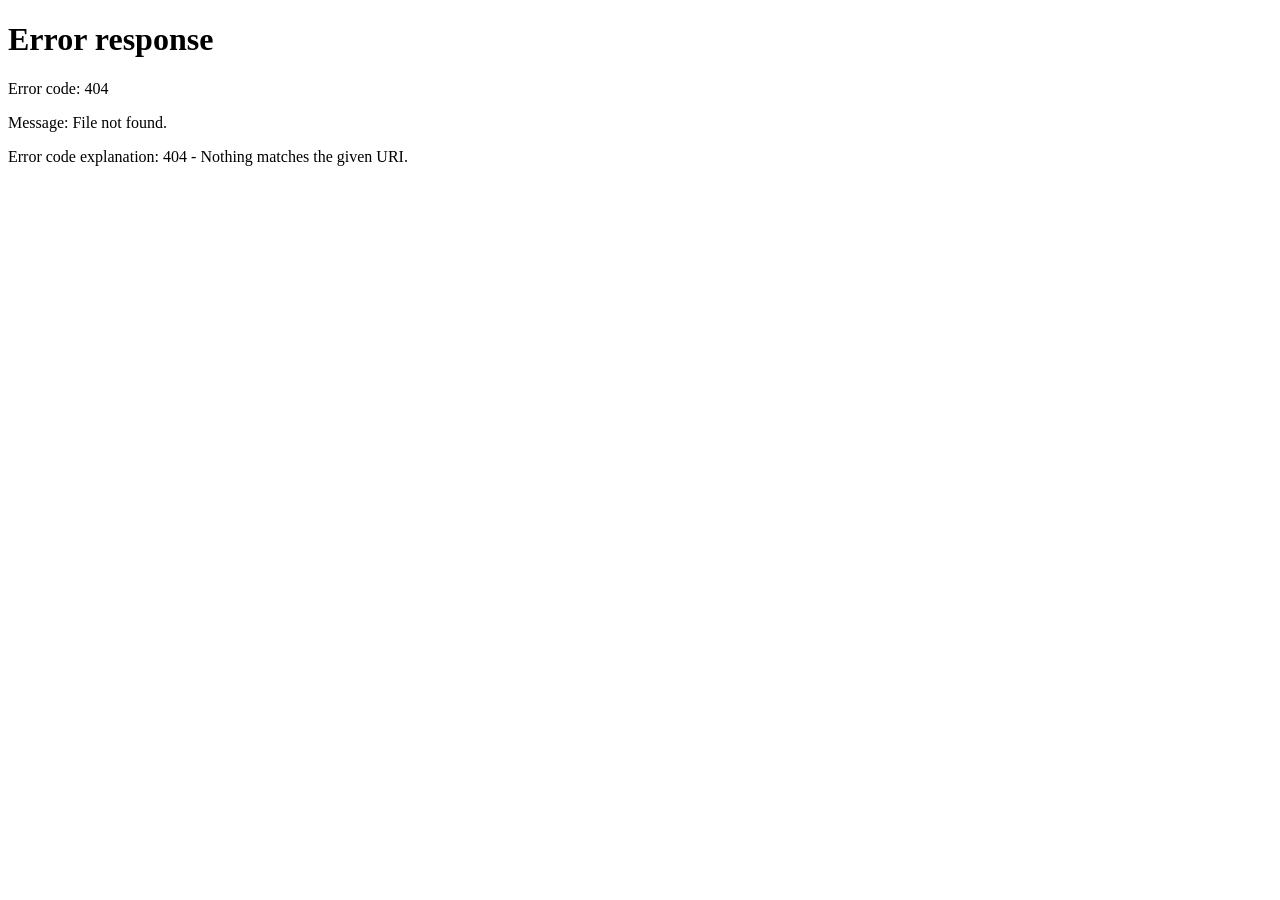
==== admin/src/pages/alunos.html @ ab6d7f6a "Novas telas e rotas(admin)" ====
<!DOCTYPE html>
<html lang="pt-pt">
<head>
    <meta charset="UTF-8">
    <meta name="viewport" content="width=device-width, initial-scale=1.0">
    <link rel="icon" href="../../../assets/imagens/k-logo1.png">
    <title>KORE - Alunos</title>
    <link href="https://fonts.googleapis.com/css2?family=DM+Sans:wght@400;500;600&family=DM+Mono:wght@400;500&display=swap" rel="stylesheet">
    <link rel="stylesheet" href="../css/global.css">
    <link rel="stylesheet" href="../css/alunos.css">
</head>
<body>

    <!-- SIDEBAR -->
    <aside class="sidebar">
        <div class="sidebar-logo">
            <img src="../../../assets/imagens/k-logo.png" alt="KORE" class="sidebar-k-logo">
            <div>
                <div class="brand-name">KORE</div>
                <div class="brand-sub">Administração</div>
            </div>
        </div>

        <nav class="sidebar-nav">
            <a class="nav-item" href="dashboard.html">
                <svg fill="none" stroke="currentColor" stroke-width="1.8" viewBox="0 0 24 24">
                    <rect x="3" y="3" width="7" height="7" rx="1.5"/><rect x="14" y="3" width="7" height="7" rx="1.5"/>
                    <rect x="3" y="14" width="7" height="7" rx="1.5"/><rect x="14" y="14" width="7" height="7" rx="1.5"/>
                </svg>
                Dashboard Geral
            </a>
            <a class="nav-item" href="cursos.html">
                <svg fill="none" stroke="currentColor" stroke-width="1.8" viewBox="0 0 24 24">
                    <path d="M4 19.5A2.5 2.5 0 016.5 17H20"/><path d="M6.5 2H20v20H6.5A2.5 2.5 0 014 19.5v-15A2.5 2.5 0 016.5 2z"/>
                </svg>
                Cursos
            </a>
            <a class="nav-item" href="categorias.html">
                <svg fill="none" stroke="currentColor" stroke-width="1.8" viewBox="0 0 24 24">
                    <path d="M20.59 13.41l-7.17 7.17a2 2 0 01-2.83 0L2 12V2h10l8.59 8.59a2 2 0 010 2.82z"/><line x1="7" y1="7" x2="7.01" y2="7"/>
                </svg>
                Categorias
            </a>
            <a class="nav-item" href="regras.html">
                <svg fill="none" stroke="currentColor" stroke-width="1.8" viewBox="0 0 24 24">
                    <circle cx="12" cy="12" r="3"/><path d="M19.07 4.93a10 10 0 010 14.14M4.93 4.93a10 10 0 000 14.14"/>
                </svg>
                Regras de CH
            </a>
            <a class="nav-item active" href="alunos.html">
                <svg fill="none" stroke="currentColor" stroke-width="1.8" viewBox="0 0 24 24">
                    <path d="M17 21v-2a4 4 0 00-4-4H5a4 4 0 00-4 4v2"/><circle cx="9" cy="7" r="4"/>
                    <path d="M23 21v-2a4 4 0 00-3-3.87"/><path d="M16 3.13a4 4 0 010 7.75"/>
                </svg>
                Alunos
            </a>
            <a class="nav-item" href="atividades.html">
                <svg fill="none" stroke="currentColor" stroke-width="1.8" viewBox="0 0 24 24">
                    <path d="M9 12h6M9 16h6M7 4H5a2 2 0 00-2 2v14a2 2 0 002 2h14a2 2 0 002-2V6a2 2 0 00-2-2h-2"/>
                    <path d="M9 4h6v4H9V4z"/>
                </svg>
                Atividades
            </a>
            <a class="nav-item" href="auditoria.html">
                <svg fill="none" stroke="currentColor" stroke-width="1.8" viewBox="0 0 24 24">
                    <path d="M12 22s8-4 8-10V5l-8-3-8 3v7c0 6 8 10 8 10z"/>
                </svg>
                Auditoria
            </a>
        </nav>

        <div class="sidebar-footer">
            <div class="nav-item" onclick="logout()" style="color:#ef4444">
                <svg fill="none" stroke="currentColor" stroke-width="1.8" viewBox="0 0 24 24">
                    <path d="M17 16l4-4m0 0l-4-4m4 4H7m6 4v1a2 2 0 01-2 2H5a2 2 0 01-2-2V7a2 2 0 012-2h6a2 2 0 012 2v1"/>
                </svg>
                Sair
            </div>
        </div>
    </aside>

    <!-- MAIN -->
    <div class="main">

        <!-- TOPBAR -->
        <header class="topbar">
            <div class="topbar-user">
                <span class="user-name" id="userName">Carregando...</span>
                <span class="user-email" id="userEmail"></span>
            </div>
                    <path d="M17 16l4-4m0 0l-4-4m4 4H7m6 4v1a2 2 0 01-2 2H5a2 2 0 01-2-2V7a2 2 0 012-2h6a2 2 0 012 2v1"/>
        </header>

        <!-- CONTENT -->
        <main class="content">
            <div class="page-header">
                <div>
                    <h1 class="page-title">Alunos</h1>
                    <p class="page-subtitle">Gerencie os alunos cadastrados</p>
                </div>
                <button class="btn-novo" onclick="abrirModal()">
                    <svg fill="none" stroke="currentColor" stroke-width="2" viewBox="0 0 24 24" width="16" height="16">
                        <path d="M12 5v14M5 12h14"/>
                    </svg>
                    Novo Aluno
                </button>
            </div>

            <!-- BUSCA -->
            <div class="card busca-card">
                <div class="busca-wrapper">
                    <svg fill="none" stroke="currentColor" stroke-width="1.8" viewBox="0 0 24 24" class="busca-icon">
                        <circle cx="11" cy="11" r="8"/><path d="M21 21l-4.35-4.35"/>
                    </svg>
                    <input type="text" id="campoBusca" class="busca-input" placeholder="Buscar por nome, matrícula ou email..." oninput="buscar()">
                </div>
            </div>

            <!-- TABELA -->
            <div class="card">
                <table class="tabela">
                    <thead>
                        <tr>
                            <th>Nome</th>
                            <th>Matrícula</th>
                            <th>Curso</th>
                            <th>Email</th>
                            <th>Ações</th>
                        </tr>
                    </thead>
                    <tbody id="tabelaBody">
                        <tr>
                            <td colspan="5" class="loading-cell">
                                <div class="skeleton skeleton-text" style="width:40%;margin:0 auto"></div>
                            </td>
                        </tr>
                    </tbody>
                </table>
            </div>
        </main>
    </div>

    <!-- MODAL NOVO/EDITAR ALUNO -->
    <div class="modal-overlay" id="modalOverlay" onclick="fecharModal()"></div>
    <div class="modal" id="modal">
        <div class="modal-header">
            <h3 id="modalTitulo">Novo Aluno</h3>
            <button class="modal-close" onclick="fecharModal()">
                <svg fill="none" stroke="currentColor" stroke-width="2" viewBox="0 0 24 24" width="18" height="18">
                    <path d="M18 6L6 18M6 6l12 12"/>
                </svg>
            </button>
        </div>
        <div class="modal-body">
            <div class="form-group">
                <label class="form-label">Nome completo</label>
                <input type="text" id="inputNome" class="form-input" placeholder="Ex: Ana Costa">
            </div>
            <div class="form-group">
                <label class="form-label">Matrícula</label>
                <input type="text" id="inputMatricula" class="form-input" placeholder="Ex: 2021001">
            </div>
            <div class="form-group">
                <label class="form-label">Email</label>
                <input type="email" id="inputEmail" class="form-input" placeholder="Ex: ana@email.com">
            </div>
            <div class="form-group">
                <label class="form-label">Curso</label>
                <input type="text" id="inputCurso" class="form-input" placeholder="Ex: Ciência da Computação">
            </div>
        </div>
        <div class="modal-footer">
            <button class="btn-cancelar" onclick="fecharModal()">Cancelar</button>
            <button class="btn-salvar" id="btnSalvar" onclick="salvarAluno()">Salvar</button>
        </div>
    </div>

    <!-- TOAST -->
    <div class="toast" id="toast">
        <svg fill="none" stroke="currentColor" stroke-width="2" viewBox="0 0 24 24" width="16" height="16">
            <path d="M20 6L9 17l-5-5"/>
        </svg>
        <span id="toastMsg">Atualizando...</span>
    </div>

    <script src="../js/api.js"></script>
    <script src="../js/auth.js"></script>
    <script src="../js/components.js"></script>
    <script src="../js/alunos.js"></script>

</body>
</html>
---- admin/src/css/global.css ----
*, *::before, *::after { box-sizing: border-box; margin: 0; padding: 0; }

:root {
    --brand: #00B7B8;
    --brand-dark: #00999a;
    --brand-light: #e6f9f9;
    --bg: #f4f6f9;
    --surface: #ffffff;
    --sidebar-bg: #0f1923;
    --sidebar-text: #8a9ab0;
    --text-primary: #1a2332;
    --text-secondary: #64748b;
    --text-muted: #94a3b8;
    --border: #e8edf3;
    --pending-bg: #fff8e6;
    --pending-color: #d97706;
    --approved-bg: #e8faf2;
    --approved-color: #059669;
    --rejected-bg: #fef0f0;
    --rejected-color: #dc2626;
    --total-bg: #eff6ff;
    --total-color: #3b82f6;
    --hours-bg: #f5f3ff;
    --hours-color: #7c3aed;
    --students-bg: #eef2ff;
    --students-color: #4f46e5;
    --sidebar-width: 240px;
    --radius: 12px;
}

body {
    font-family: 'DM Sans', sans-serif;
    background: var(--bg);
    color: var(--text-primary);
    display: flex;
    min-height: 100vh;
}

/* ── SIDEBAR ── */
.sidebar {
    width: var(--sidebar-width);
    background: var(--sidebar-bg);
    display: flex;
    flex-direction: column;
    position: fixed;
    top: 0; left: 0; bottom: 0;
    z-index: 100;
}

.sidebar-logo {
    padding: 24px;
    border-bottom: 1px solid rgba(255,255,255,0.06);
    display: flex;
    align-items: center;
    gap: 12px;
}

.sidebar-k-logo {
    width: 36px;
    height: 36px;
    object-fit: contain;
    flex-shrink: 0;
}

.sidebar-logo .brand-name {
    font-size: 18px;
    font-weight: 600;
    color: #fff;
    letter-spacing: 2px;
    line-height: 1.2;
}

.sidebar-logo .brand-sub {
    font-size: 11px;
    color: var(--sidebar-text);
    letter-spacing: 0.5px;
    margin-top: 1px;
}

.sidebar-nav {
    flex: 1;
    padding: 20px 12px;
    display: flex;
    flex-direction: column;
    gap: 4px;
    overflow-y: auto;
}

.nav-item {
    display: flex;
    align-items: center;
    gap: 10px;
    padding: 10px 12px;
    border-radius: 8px;
    color: var(--sidebar-text);
    text-decoration: none;
    font-size: 14px;
    font-weight: 500;
    transition: background 0.15s, color 0.15s;
    cursor: pointer;
}

.nav-item:hover {
    background: rgba(255,255,255,0.06);
    color: #fff;
}

.nav-item.active {
    background: rgba(0, 183, 184, 0.15);
    color: var(--brand);
}

.nav-item svg {
    width: 18px;
    height: 18px;
    flex-shrink: 0;
}

.sidebar-footer {
    padding: 16px 12px;
    border-top: 1px solid rgba(255,255,255,0.06);
}

/* ── MAIN ── */
.main {
    margin-left: var(--sidebar-width);
    flex: 1;
    display: flex;
    flex-direction: column;
    min-height: 100vh;
}

/* ── TOPBAR ── */
.topbar {
    background: var(--surface);
    border-bottom: 1px solid var(--border);
    padding: 0 32px;
    height: 64px;
    display: flex;
    align-items: center;
    justify-content: space-between;
    position: sticky;
    top: 0;
    z-index: 50;
}

.topbar-user .user-name {
    font-size: 15px;
    font-weight: 600;
    color: var(--text-primary);
    line-height: 1.3;
    display: block;
}

.topbar-user .user-email {
    font-size: 13px;
    color: var(--text-secondary);
}

.btn-logout {
    display: flex;
    align-items: center;
    gap: 6px;
    background: none;
    border: none;
    color: var(--text-secondary);
    font-size: 14px;
    font-family: 'DM Sans', sans-serif;
    font-weight: 500;
    cursor: pointer;
    padding: 8px 12px;
    border-radius: 8px;
    transition: background 0.15s, color 0.15s;
}

.btn-logout:hover {
    background: var(--bg);
    color: var(--text-primary);
}

.btn-logout svg { width: 16px; height: 16px; }

/* ── CONTENT ── */
.content {
    padding: 32px;
    flex: 1;
}

.page-title {
    font-size: 26px;
    font-weight: 600;
    color: var(--text-primary);
    margin-bottom: 4px;
}

.page-subtitle {
    font-size: 14px;
    color: var(--text-secondary);
    margin-bottom: 28px;
}

/* ── CARD ── */
.card {
    background: var(--surface);
    border: 1px solid var(--border);
    border-radius: var(--radius);
    overflow: hidden;
}

.card-header {
    padding: 20px 24px;
    border-bottom: 1px solid var(--border);
}

.card-header h2 {
    font-size: 16px;
    font-weight: 600;
    color: var(--text-primary);
}

/* ── SKELETON ── */
.skeleton {
    background: linear-gradient(90deg, #f0f0f0 25%, #e0e0e0 50%, #f0f0f0 75%);
    background-size: 200% 100%;
    animation: shimmer 1.4s infinite;
    border-radius: 6px;
}

@keyframes shimmer {
    0%   { background-position: 200% 0; }
    100% { background-position: -200% 0; }
}

/* ── EMPTY STATE ── */
.empty-state {
    text-align: center;
    padding: 48px 24px;
    color: var(--text-muted);
    font-size: 14px;
}

/* ── PAGE HEADER (título + botão de ação) ── */
.page-header {
    display: flex;
    align-items: flex-start;
    justify-content: space-between;
    margin-bottom: 28px;
}

.page-header .page-title    { margin-bottom: 4px; }
.page-header .page-subtitle { margin-bottom: 0; }

/* ── TABELA ── */
.tabela {
    width: 100%;
    border-collapse: collapse;
}

.tabela thead tr { border-bottom: 1px solid var(--border); }

.tabela th {
    padding: 14px 24px;
    text-align: left;
    font-size: 13px;
    font-weight: 600;
    color: var(--brand);
    white-space: nowrap;
}

.tabela td {
    padding: 18px 24px;
    font-size: 14px;
    color: var(--text-primary);
    border-bottom: 1px solid var(--border);
    vertical-align: middle;
}

.tabela tbody tr:last-child td { border-bottom: none; }
.tabela tbody tr:hover td { background: #fafbfc; }

.loading-cell {
    padding: 40px 24px !important;
    text-align: center;
}

.empty-table {
    text-align: center;
    padding: 48px 24px;
    color: var(--text-muted);
    font-size: 14px;
}

/* ── BOTÕES DE AÇÃO (editar/deletar) ── */
.acoes { display: flex; align-items: center; gap: 8px; }

.btn-acao {
    background: none;
    border: none;
    cursor: pointer;
    padding: 6px;
    border-radius: 6px;
    display: flex;
    align-items: center;
    justify-content: center;
    transition: background 0.15s;
}

.btn-acao svg { width: 17px; height: 17px; }
.btn-acao.editar  { color: var(--text-secondary); }
.btn-acao.editar:hover  { background: #f1f5f9; color: var(--text-primary); }
.btn-acao.deletar { color: #dc2626; }
.btn-acao.deletar:hover { background: #fef2f2; }

/* ── MODAL ── */
.modal-overlay {
    display: none;
    position: fixed;
    inset: 0;
    background: rgba(0,0,0,0.3);
    z-index: 200;
}

.modal {
    display: none;
    position: fixed;
    top: 50%;
    left: 50%;
    transform: translate(-50%, -50%);
    background: var(--surface);
    border-radius: var(--radius);
    width: 100%;
    max-width: 440px;
    z-index: 201;
    box-shadow: 0 20px 60px rgba(0,0,0,0.15);
}

.modal-overlay.open,
.modal.open { display: block; }

.modal-header {
    display: flex;
    align-items: center;
    justify-content: space-between;
    padding: 20px 24px;
    border-bottom: 1px solid var(--border);
}

.modal-header h3 {
    font-size: 16px;
    font-weight: 600;
    color: var(--text-primary);
}

.modal-close {
    background: none;
    border: none;
    cursor: pointer;
    color: var(--text-muted);
    padding: 4px;
    border-radius: 6px;
    display: flex;
    transition: background 0.15s;
}

.modal-close:hover { background: var(--bg); color: var(--text-primary); }

.modal-body {
    padding: 24px;
    display: flex;
    flex-direction: column;
    gap: 16px;
}

.form-group  { display: flex; flex-direction: column; gap: 6px; }

.form-label {
    font-size: 13px;
    font-weight: 600;
    color: var(--text-secondary);
}

.form-input {
    padding: 10px 14px;
    border: 1px solid var(--border);
    border-radius: 8px;
    font-size: 14px;
    font-family: 'DM Sans', sans-serif;
    color: var(--text-primary);
    transition: border-color 0.2s;
}

.form-input:focus { outline: none; border-color: var(--brand); }

.modal-footer {
    display: flex;
    justify-content: flex-end;
    gap: 10px;
    padding: 16px 24px;
    border-top: 1px solid var(--border);
}

.btn-cancelar {
    padding: 9px 18px;
    border: 1px solid var(--border);
    border-radius: 8px;
    background: var(--surface);
    font-size: 14px;
    font-family: 'DM Sans', sans-serif;
    font-weight: 500;
    color: var(--text-secondary);
    cursor: pointer;
    transition: background 0.15s;
}

.btn-cancelar:hover { background: var(--bg); }

.btn-salvar {
    padding: 9px 18px;
    border: none;
    border-radius: 8px;
    background: var(--brand);
    font-size: 14px;
    font-family: 'DM Sans', sans-serif;
    font-weight: 600;
    color: #fff;
    cursor: pointer;
    transition: background 0.15s;
}

.btn-salvar:hover { background: var(--brand-dark); }

/* ── TOAST ── */
.toast {
    position: fixed;
    bottom: 32px;
    left: 50%;
    transform: translateX(-50%) translateY(80px);
    background: #1a2332;
    color: #fff;
    padding: 10px 20px;
    border-radius: 8px;
    font-size: 14px;
    font-weight: 500;
    display: flex;
    align-items: center;
    gap: 8px;
    opacity: 0;
    transition: transform 0.3s, opacity 0.3s;
    z-index: 300;
}

.toast.show {
    transform: translateX(-50%) translateY(0);
    opacity: 1;
}
---- admin/src/css/alunos.css ----
/* ── BUSCA ── */
.busca-card {
    padding: 16px 20px;
    margin-bottom: 16px;
}

.busca-wrapper {
    display: flex;
    align-items: center;
    gap: 10px;
}

.busca-icon {
    width: 18px;
    height: 18px;
    color: var(--text-muted);
    flex-shrink: 0;
}

.busca-input {
    flex: 1;
    border: none;
    outline: none;
    font-size: 14px;
    font-family: 'DM Sans', sans-serif;
    color: var(--text-primary);
    background: transparent;
}

.busca-input::placeholder { color: var(--text-muted); }

/* ── BADGE MATRÍCULA ── */
.badge-matricula {
    display: inline-block;
    padding: 3px 10px;
    background: #eff6ff;
    color: #3b82f6;
    border-radius: 6px;
    font-size: 13px;
    font-family: 'DM Mono', monospace;
    font-weight: 500;
}

/* ── BOTÃO NOVO ALUNO ── */
.btn-novo {
    display: flex;
    align-items: center;
    gap: 8px;
    padding: 10px 20px;
    background: #3b82f6;
    color: #fff;
    border: none;
    border-radius: 8px;
    font-size: 14px;
    font-family: 'DM Sans', sans-serif;
    font-weight: 600;
    cursor: pointer;
    transition: background 0.15s;
    white-space: nowrap;
    flex-shrink: 0;
}

.btn-novo:hover { background: #2563eb; }

/* ── COLUNAS ESPECÍFICAS ── */
.td-nome  { font-weight: 500; }
.td-email { color: var(--text-secondary) !important; font-size: 13px !important; }
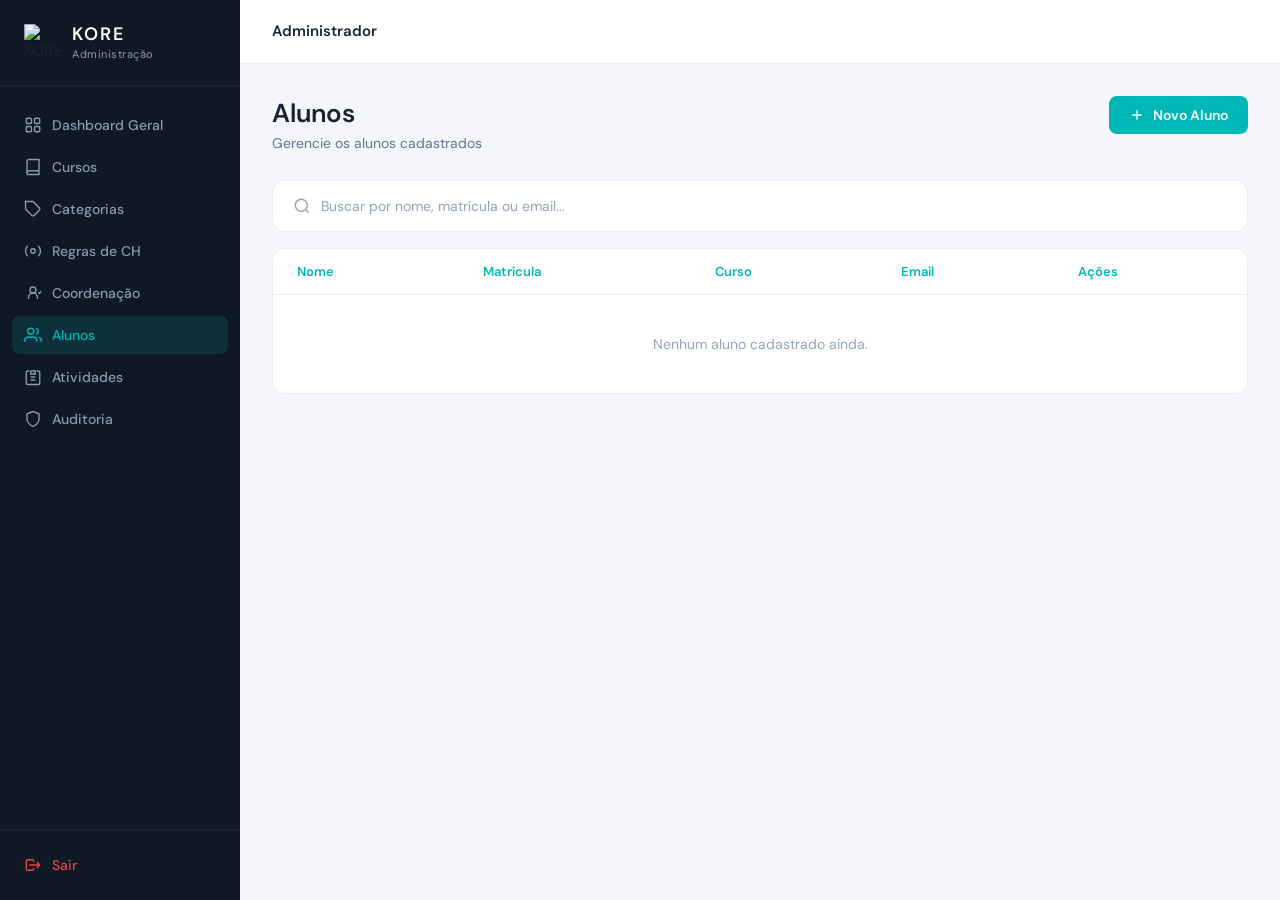
==== commit 3490c0db: "Add navigation link to Coordenacao page ADD COORDENAÇÃO EM alunos" ====
--- a/admin/src/pages/alunos.html
+++ b/admin/src/pages/alunos.html
@@ -6,8 +6,9 @@
     <link rel="icon" href="../../../assets/imagens/k-logo1.png">
     <title>KORE - Alunos</title>
     <link href="https://fonts.googleapis.com/css2?family=DM+Sans:wght@400;500;600&family=DM+Mono:wght@400;500&display=swap" rel="stylesheet">
-    <link rel="stylesheet" href="../css/global.css">
+    <link rel="stylesheet" href="../../../shared/css/global.css">
     <link rel="stylesheet" href="../css/alunos.css">
+    
 </head>
 <body>
 
@@ -47,6 +48,14 @@
                 </svg>
                 Regras de CH
             </a>
+             <a class="nav-item" href="coordenacao.html">
+            <svg fill="none" stroke="currentColor" stroke-width="1.8" viewBox="0 0 24 24">
+            <circle cx="12" cy="8" r="4"/><path d="M6 20v-2a6 6 0 0112 0v2"/>
+            <path d="M19 11l1.5 1.5L23 10"/>
+           </svg>
+            Coordenação
+                 
+            </a>       
             <a class="nav-item active" href="alunos.html">
                 <svg fill="none" stroke="currentColor" stroke-width="1.8" viewBox="0 0 24 24">
                     <path d="M17 21v-2a4 4 0 00-4-4H5a4 4 0 00-4 4v2"/><circle cx="9" cy="7" r="4"/>
@@ -88,7 +97,6 @@
                 <span class="user-name" id="userName">Carregando...</span>
                 <span class="user-email" id="userEmail"></span>
             </div>
-                    <path d="M17 16l4-4m0 0l-4-4m4 4H7m6 4v1a2 2 0 01-2 2H5a2 2 0 01-2-2V7a2 2 0 012-2h6a2 2 0 012 2v1"/>
         </header>
 
         <!-- CONTENT -->
@@ -183,10 +191,10 @@
         <span id="toastMsg">Atualizando...</span>
     </div>
 
-    <script src="../js/api.js"></script>
-    <script src="../js/auth.js"></script>
-    <script src="../js/components.js"></script>
+    <script src="../../../shared/js/api.js"></script>
+    <script src="../../../shared/js/auth.js"></script>
+    <script src="../../../shared/js/components.js"></script>
     <script src="../js/alunos.js"></script>
 
 </body>
-</html>+</html>
--- a/shared/css/global.css
+++ b/shared/css/global.css
@@ -0,0 +1,455 @@
+*, *::before, *::after { box-sizing: border-box; margin: 0; padding: 0; }
+
+:root {
+    --brand: #00B7B8;
+    --brand-dark: #00999a;
+    --brand-light: #e6f9f9;
+    --bg: #f4f6f9;
+    --surface: #ffffff;
+    --sidebar-bg: #0f1923;
+    --sidebar-text: #8a9ab0;
+    --text-primary: #1a2332;
+    --text-secondary: #64748b;
+    --text-muted: #94a3b8;
+    --border: #e8edf3;
+    --pending-bg: #fff8e6;
+    --pending-color: #d97706;
+    --approved-bg: #e8faf2;
+    --approved-color: #059669;
+    --rejected-bg: #fef0f0;
+    --rejected-color: #dc2626;
+    --total-bg: #eff6ff;
+    --total-color: #3b82f6;
+    --hours-bg: #f5f3ff;
+    --hours-color: #7c3aed;
+    --students-bg: #eef2ff;
+    --students-color: #4f46e5;
+    --sidebar-width: 240px;
+    --radius: 12px;
+}
+
+body {
+    font-family: 'DM Sans', sans-serif;
+    background: var(--bg);
+    color: var(--text-primary);
+    display: flex;
+    min-height: 100vh;
+}
+
+/* ── SIDEBAR ── */
+.sidebar {
+    width: var(--sidebar-width);
+    background: var(--sidebar-bg);
+    display: flex;
+    flex-direction: column;
+    position: fixed;
+    top: 0; left: 0; bottom: 0;
+    z-index: 100;
+}
+
+.sidebar-logo {
+    padding: 24px;
+    border-bottom: 1px solid rgba(255,255,255,0.06);
+    display: flex;
+    align-items: center;
+    gap: 12px;
+}
+
+.sidebar-k-logo {
+    width: 36px;
+    height: 36px;
+    object-fit: contain;
+    flex-shrink: 0;
+}
+
+.sidebar-logo .brand-name {
+    font-size: 18px;
+    font-weight: 600;
+    color: #fff;
+    letter-spacing: 2px;
+    line-height: 1.2;
+}
+
+.sidebar-logo .brand-sub {
+    font-size: 11px;
+    color: var(--sidebar-text);
+    letter-spacing: 0.5px;
+    margin-top: 1px;
+}
+
+.sidebar-nav {
+    flex: 1;
+    padding: 20px 12px;
+    display: flex;
+    flex-direction: column;
+    gap: 4px;
+    overflow-y: auto;
+}
+
+.nav-item {
+    display: flex;
+    align-items: center;
+    gap: 10px;
+    padding: 10px 12px;
+    border-radius: 8px;
+    color: var(--sidebar-text);
+    text-decoration: none;
+    font-size: 14px;
+    font-weight: 500;
+    transition: background 0.15s, color 0.15s;
+    cursor: pointer;
+}
+
+.nav-item:hover {
+    background: rgba(255,255,255,0.06);
+    color: #fff;
+}
+
+.nav-item.active {
+    background: rgba(0, 183, 184, 0.15);
+    color: var(--brand);
+}
+
+.nav-item svg {
+    width: 18px;
+    height: 18px;
+    flex-shrink: 0;
+}
+
+.sidebar-footer {
+    padding: 16px 12px;
+    border-top: 1px solid rgba(255,255,255,0.06);
+}
+
+/* ── MAIN ── */
+.main {
+    margin-left: var(--sidebar-width);
+    flex: 1;
+    display: flex;
+    flex-direction: column;
+    min-height: 100vh;
+}
+
+/* ── TOPBAR ── */
+.topbar {
+    background: var(--surface);
+    border-bottom: 1px solid var(--border);
+    padding: 0 32px;
+    height: 64px;
+    display: flex;
+    align-items: center;
+    justify-content: space-between;
+    position: sticky;
+    top: 0;
+    z-index: 50;
+}
+
+.topbar-user .user-name {
+    font-size: 15px;
+    font-weight: 600;
+    color: var(--text-primary);
+    line-height: 1.3;
+    display: block;
+}
+
+.topbar-user .user-email {
+    font-size: 13px;
+    color: var(--text-secondary);
+}
+
+.btn-logout {
+    display: flex;
+    align-items: center;
+    gap: 6px;
+    background: none;
+    border: none;
+    color: var(--text-secondary);
+    font-size: 14px;
+    font-family: 'DM Sans', sans-serif;
+    font-weight: 500;
+    cursor: pointer;
+    padding: 8px 12px;
+    border-radius: 8px;
+    transition: background 0.15s, color 0.15s;
+}
+
+.btn-logout:hover {
+    background: var(--bg);
+    color: var(--text-primary);
+}
+
+.btn-logout svg { width: 16px; height: 16px; }
+
+/* ── CONTENT ── */
+.content {
+    padding: 32px;
+    flex: 1;
+}
+
+.page-title {
+    font-size: 26px;
+    font-weight: 600;
+    color: var(--text-primary);
+    margin-bottom: 4px;
+}
+
+.page-subtitle {
+    font-size: 14px;
+    color: var(--text-secondary);
+    margin-bottom: 28px;
+}
+
+/* ── CARD ── */
+.card {
+    background: var(--surface);
+    border: 1px solid var(--border);
+    border-radius: var(--radius);
+    overflow: hidden;
+}
+
+.card-header {
+    padding: 20px 24px;
+    border-bottom: 1px solid var(--border);
+}
+
+.card-header h2 {
+    font-size: 16px;
+    font-weight: 600;
+    color: var(--text-primary);
+}
+
+/* ── SKELETON ── */
+.skeleton {
+    background: linear-gradient(90deg, #f0f0f0 25%, #e0e0e0 50%, #f0f0f0 75%);
+    background-size: 200% 100%;
+    animation: shimmer 1.4s infinite;
+    border-radius: 6px;
+}
+
+@keyframes shimmer {
+    0%   { background-position: 200% 0; }
+    100% { background-position: -200% 0; }
+}
+
+/* ── EMPTY STATE ── */
+.empty-state {
+    text-align: center;
+    padding: 48px 24px;
+    color: var(--text-muted);
+    font-size: 14px;
+}
+
+/* ── PAGE HEADER (título + botão de ação) ── */
+.page-header {
+    display: flex;
+    align-items: flex-start;
+    justify-content: space-between;
+    margin-bottom: 28px;
+}
+
+.page-header .page-title    { margin-bottom: 4px; }
+.page-header .page-subtitle { margin-bottom: 0; }
+
+/* ── TABELA ── */
+.tabela {
+    width: 100%;
+    border-collapse: collapse;
+}
+
+.tabela thead tr { border-bottom: 1px solid var(--border); }
+
+.tabela th {
+    padding: 14px 24px;
+    text-align: left;
+    font-size: 13px;
+    font-weight: 600;
+    color: var(--brand);
+    white-space: nowrap;
+}
+
+.tabela td {
+    padding: 18px 24px;
+    font-size: 14px;
+    color: var(--text-primary);
+    border-bottom: 1px solid var(--border);
+    vertical-align: middle;
+}
+
+.tabela tbody tr:last-child td { border-bottom: none; }
+.tabela tbody tr:hover td { background: #fafbfc; }
+
+.loading-cell {
+    padding: 40px 24px !important;
+    text-align: center;
+}
+
+.empty-table {
+    text-align: center;
+    padding: 48px 24px;
+    color: var(--text-muted);
+    font-size: 14px;
+}
+
+/* ── BOTÕES DE AÇÃO (editar/deletar) ── */
+.acoes { display: flex; align-items: center; gap: 8px; }
+
+.btn-acao {
+    background: none;
+    border: none;
+    cursor: pointer;
+    padding: 6px;
+    border-radius: 6px;
+    display: flex;
+    align-items: center;
+    justify-content: center;
+    transition: background 0.15s;
+}
+
+.btn-acao svg { width: 17px; height: 17px; }
+.btn-acao.editar  { color: var(--text-secondary); }
+.btn-acao.editar:hover  { background: #f1f5f9; color: var(--text-primary); }
+.btn-acao.deletar { color: #dc2626; }
+.btn-acao.deletar:hover { background: #fef2f2; }
+
+/* ── MODAL ── */
+.modal-overlay {
+    display: none;
+    position: fixed;
+    inset: 0;
+    background: rgba(0,0,0,0.3);
+    z-index: 200;
+}
+
+.modal {
+    display: none;
+    position: fixed;
+    top: 50%;
+    left: 50%;
+    transform: translate(-50%, -50%);
+    background: var(--surface);
+    border-radius: var(--radius);
+    width: 100%;
+    max-width: 440px;
+    z-index: 201;
+    box-shadow: 0 20px 60px rgba(0,0,0,0.15);
+}
+
+.modal-overlay.open,
+.modal.open { display: block; }
+
+.modal-header {
+    display: flex;
+    align-items: center;
+    justify-content: space-between;
+    padding: 20px 24px;
+    border-bottom: 1px solid var(--border);
+}
+
+.modal-header h3 {
+    font-size: 16px;
+    font-weight: 600;
+    color: var(--text-primary);
+}
+
+.modal-close {
+    background: none;
+    border: none;
+    cursor: pointer;
+    color: var(--text-muted);
+    padding: 4px;
+    border-radius: 6px;
+    display: flex;
+    transition: background 0.15s;
+}
+
+.modal-close:hover { background: var(--bg); color: var(--text-primary); }
+
+.modal-body {
+    padding: 24px;
+    display: flex;
+    flex-direction: column;
+    gap: 16px;
+}
+
+.form-group  { display: flex; flex-direction: column; gap: 6px; }
+
+.form-label {
+    font-size: 13px;
+    font-weight: 600;
+    color: var(--text-secondary);
+}
+
+.form-input {
+    padding: 10px 14px;
+    border: 1px solid var(--border);
+    border-radius: 8px;
+    font-size: 14px;
+    font-family: 'DM Sans', sans-serif;
+    color: var(--text-primary);
+    transition: border-color 0.2s;
+}
+
+.form-input:focus { outline: none; border-color: var(--brand); }
+
+.modal-footer {
+    display: flex;
+    justify-content: flex-end;
+    gap: 10px;
+    padding: 16px 24px;
+    border-top: 1px solid var(--border);
+}
+
+.btn-cancelar {
+    padding: 9px 18px;
+    border: 1px solid var(--border);
+    border-radius: 8px;
+    background: var(--surface);
+    font-size: 14px;
+    font-family: 'DM Sans', sans-serif;
+    font-weight: 500;
+    color: var(--text-secondary);
+    cursor: pointer;
+    transition: background 0.15s;
+}
+
+.btn-cancelar:hover { background: var(--bg); }
+
+.btn-salvar {
+    padding: 9px 18px;
+    border: none;
+    border-radius: 8px;
+    background: var(--brand);
+    font-size: 14px;
+    font-family: 'DM Sans', sans-serif;
+    font-weight: 600;
+    color: #fff;
+    cursor: pointer;
+    transition: background 0.15s;
+}
+
+.btn-salvar:hover { background: var(--brand-dark); }
+
+/* ── TOAST ── */
+.toast {
+    position: fixed;
+    bottom: 32px;
+    left: 50%;
+    transform: translateX(-50%) translateY(80px);
+    background: #1a2332;
+    color: #fff;
+    padding: 10px 20px;
+    border-radius: 8px;
+    font-size: 14px;
+    font-weight: 500;
+    display: flex;
+    align-items: center;
+    gap: 8px;
+    opacity: 0;
+    transition: transform 0.3s, opacity 0.3s;
+    z-index: 300;
+}
+
+.toast.show {
+    transform: translateX(-50%) translateY(0);
+    opacity: 1;
+}
--- a/admin/src/css/alunos.css
+++ b/admin/src/css/alunos.css
@@ -34,7 +34,7 @@
     display: inline-block;
     padding: 3px 10px;
     background: #eff6ff;
-    color: #3b82f6;
+    color: #00B7B8;
     border-radius: 6px;
     font-size: 13px;
     font-family: 'DM Mono', monospace;
@@ -47,7 +47,7 @@
     align-items: center;
     gap: 8px;
     padding: 10px 20px;
-    background: #3b82f6;
+    background: #00B7B8;
     color: #fff;
     border: none;
     border-radius: 8px;
@@ -60,8 +60,22 @@
     flex-shrink: 0;
 }
 
-.btn-novo:hover { background: #2563eb; }
+.btn-novo:hover { background: #009494; }
 
 /* ── COLUNAS ESPECÍFICAS ── */
 .td-nome  { font-weight: 500; }
-.td-email { color: var(--text-secondary) !important; font-size: 13px !important; }+.td-email { color: var(--text-secondary) !important; font-size: 13px !important; }
+
+/* Campo com erro de validação */
+.form-input.input-erro {
+    border-color: #dc2626;
+}
+.form-input.input-erro:focus {
+    border-color: #dc2626;
+}
+ 
+/* Botão salvar desabilitado */
+.btn-salvar:disabled {
+    opacity: 0.6;
+    cursor: not-allowed;
+}
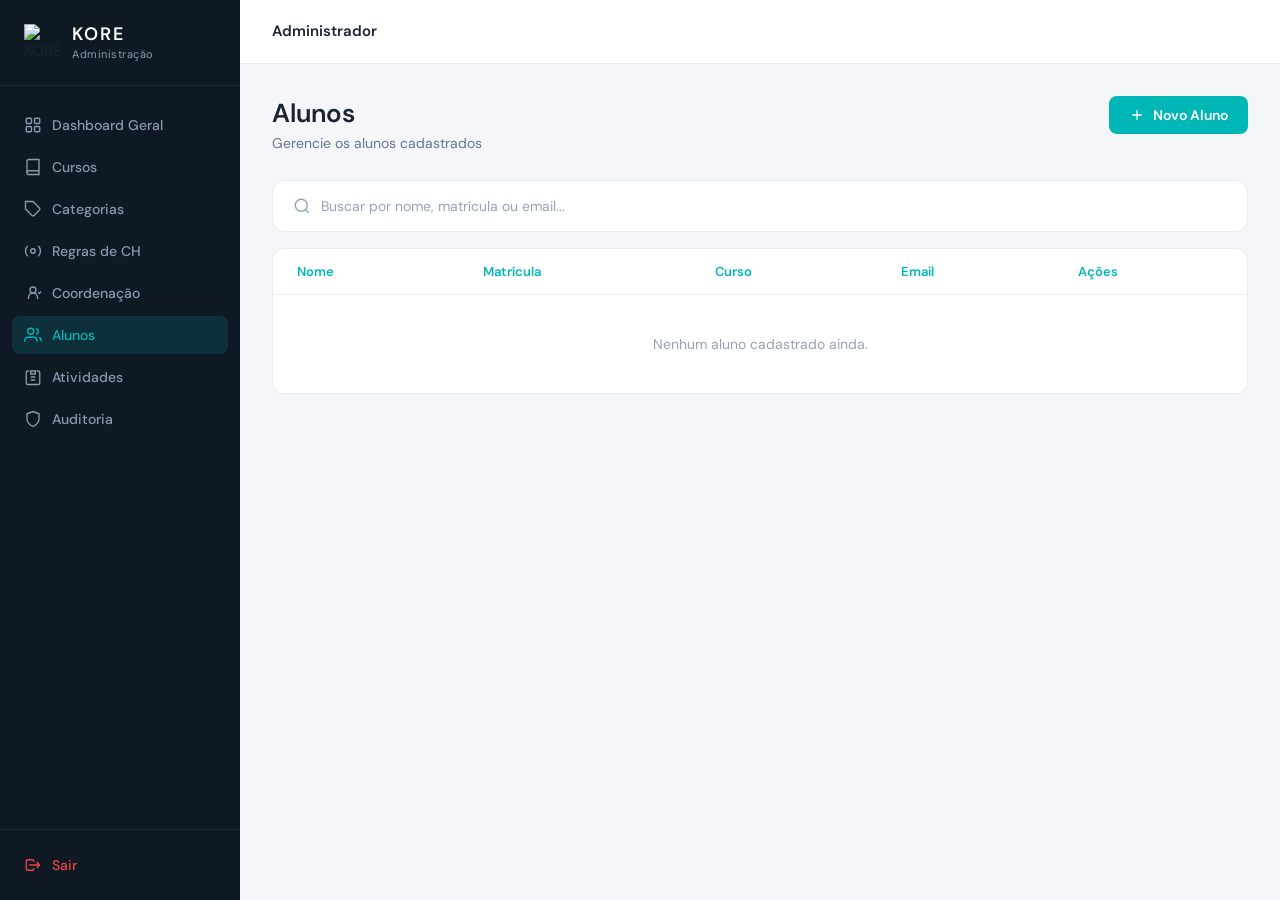
==== commit 20f8861a: "adiciona fluxo de análise e validação de atividades no painel admin - adiciona modal de visualização" ====
--- a/admin/src/pages/alunos.html
+++ b/admin/src/pages/alunos.html
@@ -172,9 +172,17 @@
                 <label class="form-label">Email</label>
                 <input type="email" id="inputEmail" class="form-input" placeholder="Ex: ana@email.com">
             </div>
+
+            <div class="form-group">
+                <label class="form-label">Data prevista de colação</label>
+                <input type="date" class="form-input" id="inputDataColacao">
+            </div>
+           
             <div class="form-group">
                 <label class="form-label">Curso</label>
-                <input type="text" id="inputCurso" class="form-input" placeholder="Ex: Ciência da Computação">
+                <select class="form-input" id="inputCurso">
+                    <option value="">Selecione um curso</option>
+                </select>
             </div>
         </div>
         <div class="modal-footer">
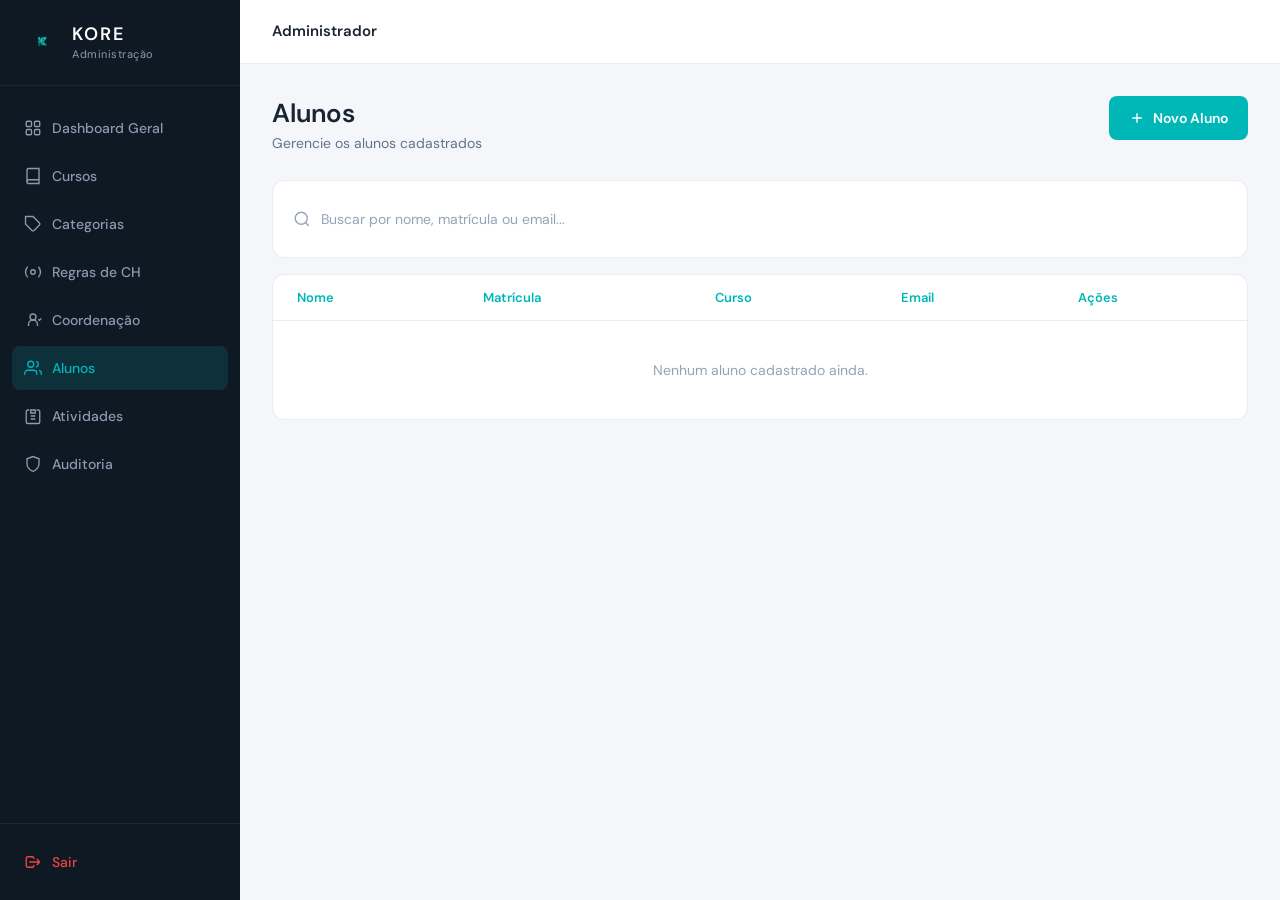
==== commit 02296457: "Atualização de sistema: css de coordenador OK, aplicação pwa OK, retirada de comentario OK." ====
--- a/admin/src/pages/alunos.html
+++ b/admin/src/pages/alunos.html
@@ -9,13 +9,19 @@
     <link rel="stylesheet" href="../../../shared/css/global.css">
     <link rel="stylesheet" href="../css/alunos.css">
     
+    <link rel="manifest" href="/manifest.json">
+    <meta name="theme-color" content="#00B7B8">
+    <meta name="mobile-web-app-capable" content="yes">
+    <meta name="apple-mobile-web-app-capable" content="yes">
+    <meta name="apple-mobile-web-app-status-bar-style" content="black-translucent">
+    <meta name="apple-mobile-web-app-title" content="KORE">
+    <link rel="apple-touch-icon" href="/assets/imagens/k-logo1.png">
 </head>
 <body>
 
-    <!-- SIDEBAR -->
     <aside class="sidebar">
         <div class="sidebar-logo">
-            <img src="../../../assets/imagens/k-logo.png" alt="KORE" class="sidebar-k-logo">
+            <img src="../../../assets/imagens/k-logo1.png" alt="KORE" class="sidebar-k-logo">
             <div>
                 <div class="brand-name">KORE</div>
                 <div class="brand-sub">Administração</div>
@@ -88,7 +94,7 @@
         </div>
     </aside>
 
-    <!-- MAIN -->
+  
     <div class="main">
 
         <!-- TOPBAR -->
@@ -99,7 +105,7 @@
             </div>
         </header>
 
-        <!-- CONTENT -->
+      
         <main class="content">
             <div class="page-header">
                 <div>
@@ -114,7 +120,7 @@
                 </button>
             </div>
 
-            <!-- BUSCA -->
+         
             <div class="card busca-card">
                 <div class="busca-wrapper">
                     <svg fill="none" stroke="currentColor" stroke-width="1.8" viewBox="0 0 24 24" class="busca-icon">
@@ -124,7 +130,7 @@
                 </div>
             </div>
 
-            <!-- TABELA -->
+           
             <div class="card">
                 <table class="tabela">
                     <thead>
@@ -199,6 +205,17 @@
         <span id="toastMsg">Atualizando...</span>
     </div>
 
+    <script>
+    if ('serviceWorker' in navigator) {
+        window.addEventListener('load', () => {
+            navigator.serviceWorker
+                .register('/sw.js')
+                .then(reg => console.log('[PWA] SW registrado:', reg.scope))
+                .catch(err => console.warn('[PWA] Falha:', err));
+        });
+    }
+</script>
+
     <script src="../../../shared/js/api.js"></script>
     <script src="../../../shared/js/auth.js"></script>
     <script src="../../../shared/js/components.js"></script>
--- a/shared/css/global.css
+++ b/shared/css/global.css
@@ -1,31 +1,35 @@
+
 *, *::before, *::after { box-sizing: border-box; margin: 0; padding: 0; }
 
+
 :root {
-    --brand: #00B7B8;
-    --brand-dark: #00999a;
-    --brand-light: #e6f9f9;
-    --bg: #f4f6f9;
-    --surface: #ffffff;
-    --sidebar-bg: #0f1923;
-    --sidebar-text: #8a9ab0;
-    --text-primary: #1a2332;
+    --brand:          #00B7B8;
+    --brand-dark:     #00999a;
+    --brand-light:    #e6f9f9;
+    --bg:             #f4f6f9;
+    --surface:        #ffffff;
+    --sidebar-bg:     #0f1923;
+    --sidebar-text:   #8a9ab0;
+    --text-primary:   #1a2332;
     --text-secondary: #64748b;
-    --text-muted: #94a3b8;
-    --border: #e8edf3;
-    --pending-bg: #fff8e6;
-    --pending-color: #d97706;
-    --approved-bg: #e8faf2;
+    --text-muted:     #94a3b8;
+    --border:         #e8edf3;
+
+    --pending-bg:     #fff8e6;
+    --pending-color:  #d97706;
+    --approved-bg:    #e8faf2;
     --approved-color: #059669;
-    --rejected-bg: #fef0f0;
+    --rejected-bg:    #fef0f0;
     --rejected-color: #dc2626;
-    --total-bg: #eff6ff;
-    --total-color: #3b82f6;
-    --hours-bg: #f5f3ff;
-    --hours-color: #7c3aed;
-    --students-bg: #eef2ff;
+    --total-bg:       #eff6ff;
+    --total-color:    #3b82f6;
+    --hours-bg:       #f5f3ff;
+    --hours-color:    #7c3aed;
+    --students-bg:    #eef2ff;
     --students-color: #4f46e5;
+
     --sidebar-width: 240px;
-    --radius: 12px;
+    --radius:        12px;
 }
 
 body {
@@ -34,9 +38,9 @@
     color: var(--text-primary);
     display: flex;
     min-height: 100vh;
-}
-
-/* ── SIDEBAR ── */
+    -webkit-font-smoothing: antialiased;
+}
+
 .sidebar {
     width: var(--sidebar-width);
     background: var(--sidebar-bg);
@@ -53,6 +57,7 @@
     display: flex;
     align-items: center;
     gap: 12px;
+    flex-shrink: 0;
 }
 
 .sidebar-k-logo {
@@ -98,30 +103,19 @@
     font-weight: 500;
     transition: background 0.15s, color 0.15s;
     cursor: pointer;
-}
-
-.nav-item:hover {
-    background: rgba(255,255,255,0.06);
-    color: #fff;
-}
-
-.nav-item.active {
-    background: rgba(0, 183, 184, 0.15);
-    color: var(--brand);
-}
-
-.nav-item svg {
-    width: 18px;
-    height: 18px;
-    flex-shrink: 0;
-}
+    min-height: 44px; 
+}
+
+.nav-item:hover  { background: rgba(255,255,255,0.06); color: #fff; }
+.nav-item.active { background: rgba(0,183,184,0.15); color: var(--brand); }
+.nav-item svg    { width: 18px; height: 18px; flex-shrink: 0; }
 
 .sidebar-footer {
     padding: 16px 12px;
     border-top: 1px solid rgba(255,255,255,0.06);
-}
-
-/* ── MAIN ── */
+    flex-shrink: 0;
+}
+
 .main {
     margin-left: var(--sidebar-width);
     flex: 1;
@@ -129,8 +123,6 @@
     flex-direction: column;
     min-height: 100vh;
 }
-
-/* ── TOPBAR ── */
 .topbar {
     background: var(--surface);
     border-bottom: 1px solid var(--border);
@@ -162,25 +154,21 @@
     align-items: center;
     gap: 6px;
     background: none;
-    border: none;
+    border: 1px solid var(--border);
     color: var(--text-secondary);
     font-size: 14px;
     font-family: 'DM Sans', sans-serif;
     font-weight: 500;
     cursor: pointer;
-    padding: 8px 12px;
+    padding: 8px 14px;
     border-radius: 8px;
     transition: background 0.15s, color 0.15s;
-}
-
-.btn-logout:hover {
-    background: var(--bg);
-    color: var(--text-primary);
-}
-
-.btn-logout svg { width: 16px; height: 16px; }
-
-/* ── CONTENT ── */
+    min-height: 44px; /* PWA: touch target */
+}
+
+.btn-logout:hover { background: var(--bg); color: var(--text-primary); }
+.btn-logout svg   { width: 16px; height: 16px; }
+
 .content {
     padding: 32px;
     flex: 1;
@@ -199,7 +187,17 @@
     margin-bottom: 28px;
 }
 
-/* ── CARD ── */
+.page-header {
+    display: flex;
+    align-items: flex-start;
+    justify-content: space-between;
+    margin-bottom: 28px;
+    gap: 16px;
+}
+
+.page-header .page-title    { margin-bottom: 4px; }
+.page-header .page-subtitle { margin-bottom: 0; }
+
 .card {
     background: var(--surface);
     border: 1px solid var(--border);
@@ -218,7 +216,6 @@
     color: var(--text-primary);
 }
 
-/* ── SKELETON ── */
 .skeleton {
     background: linear-gradient(90deg, #f0f0f0 25%, #e0e0e0 50%, #f0f0f0 75%);
     background-size: 200% 100%;
@@ -231,26 +228,14 @@
     100% { background-position: -200% 0; }
 }
 
-/* ── EMPTY STATE ── */
-.empty-state {
+.empty-state,
+.empty-table {
     text-align: center;
     padding: 48px 24px;
     color: var(--text-muted);
     font-size: 14px;
 }
 
-/* ── PAGE HEADER (título + botão de ação) ── */
-.page-header {
-    display: flex;
-    align-items: flex-start;
-    justify-content: space-between;
-    margin-bottom: 28px;
-}
-
-.page-header .page-title    { margin-bottom: 4px; }
-.page-header .page-subtitle { margin-bottom: 0; }
-
-/* ── TABELA ── */
 .tabela {
     width: 100%;
     border-collapse: collapse;
@@ -276,49 +261,152 @@
 }
 
 .tabela tbody tr:last-child td { border-bottom: none; }
-.tabela tbody tr:hover td { background: #fafbfc; }
+.tabela tbody tr:hover td      { background: #fafbfc; }
 
 .loading-cell {
     padding: 40px 24px !important;
     text-align: center;
 }
-
-.empty-table {
-    text-align: center;
-    padding: 48px 24px;
-    color: var(--text-muted);
-    font-size: 14px;
-}
-
-/* ── BOTÕES DE AÇÃO (editar/deletar) ── */
-.acoes { display: flex; align-items: center; gap: 8px; }
+.acoes { display: flex; align-items: center; gap: 6px; }
 
 .btn-acao {
-    background: none;
+    display: flex;
+    align-items: center;
+    justify-content: center;
+    width: 36px;
+    height: 36px;
     border: none;
+    border-radius: 8px;
+    background: transparent;
     cursor: pointer;
-    padding: 6px;
-    border-radius: 6px;
-    display: flex;
+    transition: background 0.15s, color 0.15s;
+}
+
+.btn-acao svg      { width: 17px; height: 17px; }
+.btn-acao.editar   { color: var(--text-secondary); }
+.btn-acao.editar:hover   { background: #f1f5f9; color: var(--text-primary); }
+.btn-acao.deletar  { color: #dc2626; }
+.btn-acao.deletar:hover  { background: #fef2f2; }
+
+.badge {
+    display: inline-block;
+    padding: 4px 14px;
+    border-radius: 999px;
+    font-size: 13px;
+    font-weight: 500;
+    white-space: nowrap;
+}
+
+.btn-cancelar {
+    display: inline-flex;
     align-items: center;
     justify-content: center;
+    padding: 10px 18px;
+    background: var(--surface);
+    color: var(--text-secondary);
+    border: 1px solid var(--border);
+    border-radius: 8px;
+    font-size: 14px;
+    font-family: 'DM Sans', sans-serif;
+    font-weight: 500;
+    cursor: pointer;
     transition: background 0.15s;
-}
-
-.btn-acao svg { width: 17px; height: 17px; }
-.btn-acao.editar  { color: var(--text-secondary); }
-.btn-acao.editar:hover  { background: #f1f5f9; color: var(--text-primary); }
-.btn-acao.deletar { color: #dc2626; }
-.btn-acao.deletar:hover { background: #fef2f2; }
-
-/* ── MODAL ── */
+    min-height: 44px; 
+}
+
+.btn-cancelar:hover { background: var(--bg); color: var(--text-primary); }
+
+.btn-salvar {
+    display: inline-flex;
+    align-items: center;
+    justify-content: center;
+    padding: 10px 18px;
+    background: var(--brand);
+    color: #fff;
+    border: none;
+    border-radius: 8px;
+    font-size: 14px;
+    font-family: 'DM Sans', sans-serif;
+    font-weight: 600;
+    cursor: pointer;
+    transition: background 0.15s;
+    min-height: 44px; 
+}
+
+.btn-salvar:hover    { background: var(--brand-dark); }
+.btn-salvar:disabled { opacity: 0.6; cursor: not-allowed; }
+
+.busca-card    { padding: 16px 20px; margin-bottom: 16px; }
+
+.busca-wrapper {
+    display: flex;
+    align-items: center;
+    gap: 10px;
+}
+
+.busca-icon  { width: 18px; height: 18px; color: var(--text-muted); flex-shrink: 0; }
+
+.busca-input {
+    flex: 1;
+    border: none;
+    outline: none;
+    font-size: 14px;
+    font-family: 'DM Sans', sans-serif;
+    color: var(--text-primary);
+    background: transparent;
+    min-height: 44px; 
+}
+
+.busca-input::placeholder { color: var(--text-muted); }
+
+.form-group {
+    display: flex;
+    flex-direction: column;
+    gap: 6px;
+    margin-bottom: 16px;
+}
+
+.form-label {
+    font-size: 13px;
+    font-weight: 600;
+    color: var(--text-secondary);
+}
+
+.form-input {
+    width: 100%;
+    padding: 11px 13px;
+    border: 1px solid var(--border);
+    border-radius: 8px;
+    background: var(--surface);
+    color: var(--text-primary);
+    font-size: 14px;
+    font-family: 'DM Sans', sans-serif;
+    box-sizing: border-box;
+    transition: border-color 0.2s, box-shadow 0.2s;
+    outline: none;
+    min-height: 44px; 
+}
+
+.form-input:focus        { border-color: var(--brand); box-shadow: 0 0 0 3px rgba(0,183,184,0.08); }
+.form-input::placeholder { color: var(--text-muted); }
+.form-input.input-erro   { border-color: #dc2626; }
+.form-input.input-erro:focus { border-color: #dc2626; box-shadow: none; }
+
+textarea.form-input         { resize: vertical; min-height: 90px; }
+input[type="file"].form-input { padding: 9px 12px; cursor: pointer; }
+
+.form-help { font-size: 12px; color: var(--text-muted); }
+
 .modal-overlay {
     display: none;
     position: fixed;
     inset: 0;
-    background: rgba(0,0,0,0.3);
+    background: rgba(15,23,42,0.45);
+    backdrop-filter: blur(2px);
     z-index: 200;
 }
+
+.modal-overlay.open { display: block; }
 
 .modal {
     display: none;
@@ -328,14 +416,32 @@
     transform: translate(-50%, -50%);
     background: var(--surface);
     border-radius: var(--radius);
-    width: 100%;
-    max-width: 440px;
+    width: calc(100% - 32px);
+    max-width: 480px;
+    max-height: 90vh;    
+    overflow: hidden;   
     z-index: 201;
     box-shadow: 0 20px 60px rgba(0,0,0,0.15);
 }
 
-.modal-overlay.open,
-.modal.open { display: block; }
+.modal.open {
+    display: flex;       
+    flex-direction: column;
+    animation: modalIn 0.2s ease;
+}
+
+.modal > form {
+    flex: 1 1 auto;
+    min-height: 0;
+    display: flex;
+    flex-direction: column;
+    overflow: hidden;
+}
+
+@keyframes modalIn {
+    from { opacity: 0; transform: translate(-50%, -48%); }
+    to   { opacity: 1; transform: translate(-50%, -50%); }
+}
 
 .modal-header {
     display: flex;
@@ -343,53 +449,50 @@
     justify-content: space-between;
     padding: 20px 24px;
     border-bottom: 1px solid var(--border);
-}
-
-.modal-header h3 {
-    font-size: 16px;
-    font-weight: 600;
-    color: var(--text-primary);
-}
-
-.modal-close {
-    background: none;
+    background: var(--surface);
+    flex-shrink: 0; 
+}
+
+.modal-header h3,
+.modal-titulo {
+    font-size: 17px;
+    font-weight: 600;
+    color: var(--text-primary);
+    margin: 0;
+}
+
+.modal-close,
+.modal-fechar {
+    display: inline-flex;
+    align-items: center;
+    justify-content: center;
+    width: 36px;
+    height: 36px;
     border: none;
+    border-radius: 8px;
+    background: transparent;
+    color: var(--text-muted);
     cursor: pointer;
-    color: var(--text-muted);
-    padding: 4px;
-    border-radius: 6px;
-    display: flex;
     transition: background 0.15s;
-}
-
-.modal-close:hover { background: var(--bg); color: var(--text-primary); }
+    flex-shrink: 0;
+}
+
+.modal-close:hover,
+.modal-fechar:hover { background: var(--bg); color: var(--text-primary); }
 
 .modal-body {
+    flex: 1 1 auto;
+    min-height: 0;       
     padding: 24px;
-    display: flex;
-    flex-direction: column;
-    gap: 16px;
-}
-
-.form-group  { display: flex; flex-direction: column; gap: 6px; }
-
-.form-label {
-    font-size: 13px;
-    font-weight: 600;
-    color: var(--text-secondary);
-}
-
-.form-input {
-    padding: 10px 14px;
-    border: 1px solid var(--border);
-    border-radius: 8px;
-    font-size: 14px;
-    font-family: 'DM Sans', sans-serif;
-    color: var(--text-primary);
-    transition: border-color 0.2s;
-}
-
-.form-input:focus { outline: none; border-color: var(--brand); }
+    overflow-y: auto;    
+    overscroll-behavior: contain;
+    scrollbar-width: thin;
+    scrollbar-color: rgba(0,0,0,0.12) transparent;
+}
+
+.modal-body::-webkit-scrollbar       { width: 5px; }
+.modal-body::-webkit-scrollbar-track { background: transparent; }
+.modal-body::-webkit-scrollbar-thumb { background: rgba(0,0,0,0.12); border-radius: 99px; }
 
 .modal-footer {
     display: flex;
@@ -397,59 +500,221 @@
     gap: 10px;
     padding: 16px 24px;
     border-top: 1px solid var(--border);
-}
-
-.btn-cancelar {
-    padding: 9px 18px;
+    background: var(--surface);
+    flex-shrink: 0; 
+}
+
+.toast {
+    position: fixed;
+    bottom: 28px;
+    right: 28px;
+    background: #1a2332;
+    color: #fff;
+    padding: 12px 18px;
+    border-radius: 10px;
+    font-size: 14px;
+    font-weight: 500;
+    display: flex;
+    align-items: center;
+    gap: 8px;
+    opacity: 0;
+    transform: translateY(10px);
+    transition: opacity 0.25s, transform 0.25s;
+    pointer-events: none;
+    z-index: 999;
+    box-shadow: 0 4px 20px rgba(0,0,0,0.2);
+}
+
+.toast.show { opacity: 1; transform: translateY(0); }
+
+.stats-grid {
+    display: grid;
+    grid-template-columns: repeat(3, 1fr);
+    gap: 16px;
+    margin-bottom: 24px;
+}
+
+.stat-card {
+    background: var(--surface);
+    border: 1px solid var(--border);
+    border-radius: var(--radius);
+    padding: 24px;
+    display: flex;
+    align-items: center;
+    justify-content: space-between;
+    transition: box-shadow 0.2s;
+}
+
+.stat-card:hover { box-shadow: 0 4px 20px rgba(0,0,0,0.06); }
+
+.stat-label {
+    font-size: 13px;
+    font-weight: 500;
+    color: var(--text-secondary);
+    margin-bottom: 8px;
+}
+
+.stat-value {
+    font-size: 36px;
+    font-weight: 600;
+    color: var(--text-primary);
+    line-height: 1;
+}
+
+.stat-unit {
+    font-size: 20px;
+    font-weight: 500;
+    color: var(--text-secondary);
+    margin-left: 2px;
+}
+
+.stat-icon {
+    width: 52px;
+    height: 52px;
+    border-radius: 12px;
+    display: flex;
+    align-items: center;
+    justify-content: center;
+    flex-shrink: 0;
+}
+
+.stat-icon svg      { width: 24px; height: 24px; }
+.stat-icon.total    { background: var(--total-bg);    color: var(--total-color); }
+.stat-icon.pending  { background: var(--pending-bg);  color: var(--pending-color); }
+.stat-icon.approved { background: var(--approved-bg); color: var(--approved-color); }
+.stat-icon.rejected { background: var(--rejected-bg); color: var(--rejected-color); }
+.stat-icon.hours    { background: var(--hours-bg);    color: var(--hours-color); }
+.stat-icon.students { background: var(--students-bg); color: var(--students-color); }
+
+.activity-list { list-style: none; }
+
+.activity-item {
+    display: flex;
+    align-items: center;
+    gap: 14px;
+    padding: 16px 24px;
+    border-bottom: 1px solid var(--border);
+    cursor: pointer;
+    transition: background 0.15s;
+}
+
+.activity-item:last-child { border-bottom: none; }
+.activity-item:hover      { background: #fafbfc; }
+
+.activity-icon {
+    width: 38px;
+    height: 38px;
+    border-radius: 10px;
+    background: #eff6ff;
+    color: #3b82f6;
+    display: flex;
+    align-items: center;
+    justify-content: center;
+    flex-shrink: 0;
+}
+
+.activity-icon svg { width: 18px; height: 18px; }
+
+.activity-info {
+    flex: 1;
+    min-width: 0;
+}
+
+.activity-name {
+    font-size: 14px;
+    font-weight: 600;
+    color: var(--text-primary);
+    margin-bottom: 3px;
+    white-space: nowrap;
+    overflow: hidden;
+    text-overflow: ellipsis;
+}
+
+.activity-detail {
+    font-size: 13px;
+    color: var(--text-secondary);
+}
+
+.activity-date {
+    font-size: 12px;
+    color: var(--text-muted);
+    font-family: 'DM Mono', monospace;
+    white-space: nowrap;
+    flex-shrink: 0;
+}
+
+.activity-list .empty-state {
+    display: flex;
+    flex-direction: column;
+    align-items: center;
+    gap: 10px;
+    padding: 48px 24px;
+    color: var(--text-muted);
+    font-size: 14px;
+    cursor: default;
+}
+
+.activity-list .empty-state svg { width: 32px; height: 32px; opacity: 0.4; }
+
+.filtros-card { padding: 20px 24px; margin-bottom: 16px; }
+
+.filtros-grid {
+    display: grid;
+    grid-template-columns: 1fr 1fr;
+    gap: 16px;
+}
+
+.badge.pendente,
+.badge.enviada   { background: var(--pending-bg);  color: var(--pending-color); }
+.badge.aprovada  { background: var(--approved-bg); color: var(--approved-color); }
+.badge.reprovada { background: var(--rejected-bg); color: var(--rejected-color); }
+
+.btn-ver-detalhes {
+    display: inline-flex;
+    align-items: center;
+    gap: 6px;
+    padding: 7px 14px;
+    background: transparent;
+    color: var(--text-secondary);
     border: 1px solid var(--border);
     border-radius: 8px;
-    background: var(--surface);
-    font-size: 14px;
+    font-size: 13px;
     font-family: 'DM Sans', sans-serif;
     font-weight: 500;
-    color: var(--text-secondary);
     cursor: pointer;
-    transition: background 0.15s;
-}
-
-.btn-cancelar:hover { background: var(--bg); }
-
-.btn-salvar {
-    padding: 9px 18px;
-    border: none;
-    border-radius: 8px;
-    background: var(--brand);
-    font-size: 14px;
-    font-family: 'DM Sans', sans-serif;
-    font-weight: 600;
-    color: #fff;
-    cursor: pointer;
-    transition: background 0.15s;
-}
-
-.btn-salvar:hover { background: var(--brand-dark); }
-
-/* ── TOAST ── */
-.toast {
-    position: fixed;
-    bottom: 32px;
-    left: 50%;
-    transform: translateX(-50%) translateY(80px);
-    background: #1a2332;
-    color: #fff;
-    padding: 10px 20px;
-    border-radius: 8px;
-    font-size: 14px;
-    font-weight: 500;
-    display: flex;
-    align-items: center;
-    gap: 8px;
-    opacity: 0;
-    transition: transform 0.3s, opacity 0.3s;
-    z-index: 300;
-}
-
-.toast.show {
-    transform: translateX(-50%) translateY(0);
-    opacity: 1;
+    white-space: nowrap;
+    transition: background 0.15s, color 0.15s, border-color 0.15s;
+    min-height: 44px; 
+}
+
+.btn-ver-detalhes svg { width: 15px; height: 15px; flex-shrink: 0; }
+
+.btn-ver-detalhes:hover {
+    background: var(--bg);
+    color: var(--text-primary);
+    border-color: var(--text-muted);
+}
+
+@media (max-width: 768px) {
+    .sidebar { transform: translateX(-100%); transition: transform 0.3s; }
+    .main    { margin-left: 0; }
+    .content { padding: 20px 16px; }
+    .topbar  { padding: 0 16px; }
+
+    .stats-grid    { grid-template-columns: 1fr 1fr; }
+    .filtros-grid  { grid-template-columns: 1fr; }
+    .activity-date { display: none; }
+    .activity-item { padding: 14px 16px; }
+
+    .modal {
+        width: calc(100% - 24px);
+        max-height: 92vh;
+    }
+
+    .modal-footer              { flex-direction: column-reverse; }
+    .modal-footer button       { width: 100%; }
+}
+
+@media (max-width: 480px) {
+    .stats-grid { grid-template-columns: 1fr; }
 }
--- a/admin/src/css/alunos.css
+++ b/admin/src/css/alunos.css
@@ -1,53 +1,25 @@
-/* ── BUSCA ── */
-.busca-card {
-    padding: 16px 20px;
-    margin-bottom: 16px;
-}
 
-.busca-wrapper {
-    display: flex;
-    align-items: center;
-    gap: 10px;
-}
+.td-nome  { font-weight: 500; }
+.td-email { color: var(--text-secondary) !important; font-size: 13px !important; }
 
-.busca-icon {
-    width: 18px;
-    height: 18px;
-    color: var(--text-muted);
-    flex-shrink: 0;
-}
 
-.busca-input {
-    flex: 1;
-    border: none;
-    outline: none;
-    font-size: 14px;
-    font-family: 'DM Sans', sans-serif;
-    color: var(--text-primary);
-    background: transparent;
-}
-
-.busca-input::placeholder { color: var(--text-muted); }
-
-/* ── BADGE MATRÍCULA ── */
 .badge-matricula {
     display: inline-block;
     padding: 3px 10px;
     background: #eff6ff;
-    color: #00B7B8;
+    color: var(--brand);
     border-radius: 6px;
     font-size: 13px;
     font-family: 'DM Mono', monospace;
     font-weight: 500;
 }
 
-/* ── BOTÃO NOVO ALUNO ── */
 .btn-novo {
-    display: flex;
+    display: inline-flex;
     align-items: center;
     gap: 8px;
     padding: 10px 20px;
-    background: #00B7B8;
+    background: var(--brand);
     color: #fff;
     border: none;
     border-radius: 8px;
@@ -58,24 +30,50 @@
     transition: background 0.15s;
     white-space: nowrap;
     flex-shrink: 0;
+    min-height: 44px; 
 }
 
-.btn-novo:hover { background: #009494; }
 
-/* ── COLUNAS ESPECÍFICAS ── */
-.td-nome  { font-weight: 500; }
-.td-email { color: var(--text-secondary) !important; font-size: 13px !important; }
+.btn-novo:hover { background: var(--brand-dark); }
 
-/* Campo com erro de validação */
-.form-input.input-erro {
-    border-color: #dc2626;
+
+.coord-avatar {
+    width: 36px;
+    height: 36px;
+    border-radius: 10px;
+    background: #ede9fe;
+    display: flex;
+    align-items: center;
+    justify-content: center;
+    flex-shrink: 0;
 }
-.form-input.input-erro:focus {
-    border-color: #dc2626;
+
+.coord-avatar svg { color: #7c3aed; }
+
+.td-nome-cell {
+    display: flex;
+    align-items: center;
+    gap: 12px;
 }
- 
-/* Botão salvar desabilitado */
-.btn-salvar:disabled {
-    opacity: 0.6;
-    cursor: not-allowed;
+
+.td-nome-text {
+    font-weight: 500;
+    color: var(--text-primary);
 }
+
+.badge-status {
+    display: inline-flex;
+    align-items: center;
+    padding: 4px 10px;
+    border-radius: 20px;
+    font-size: 12px;
+    font-weight: 500;
+}
+
+.badge-status.ativo   { background: var(--approved-bg); color: var(--approved-color); }
+.badge-status.inativo { background: #f1f5f9; color: var(--text-secondary); }
+
+
+@media (max-width: 768px) {
+    .btn-novo { width: 100%; justify-content: center; }
+}
